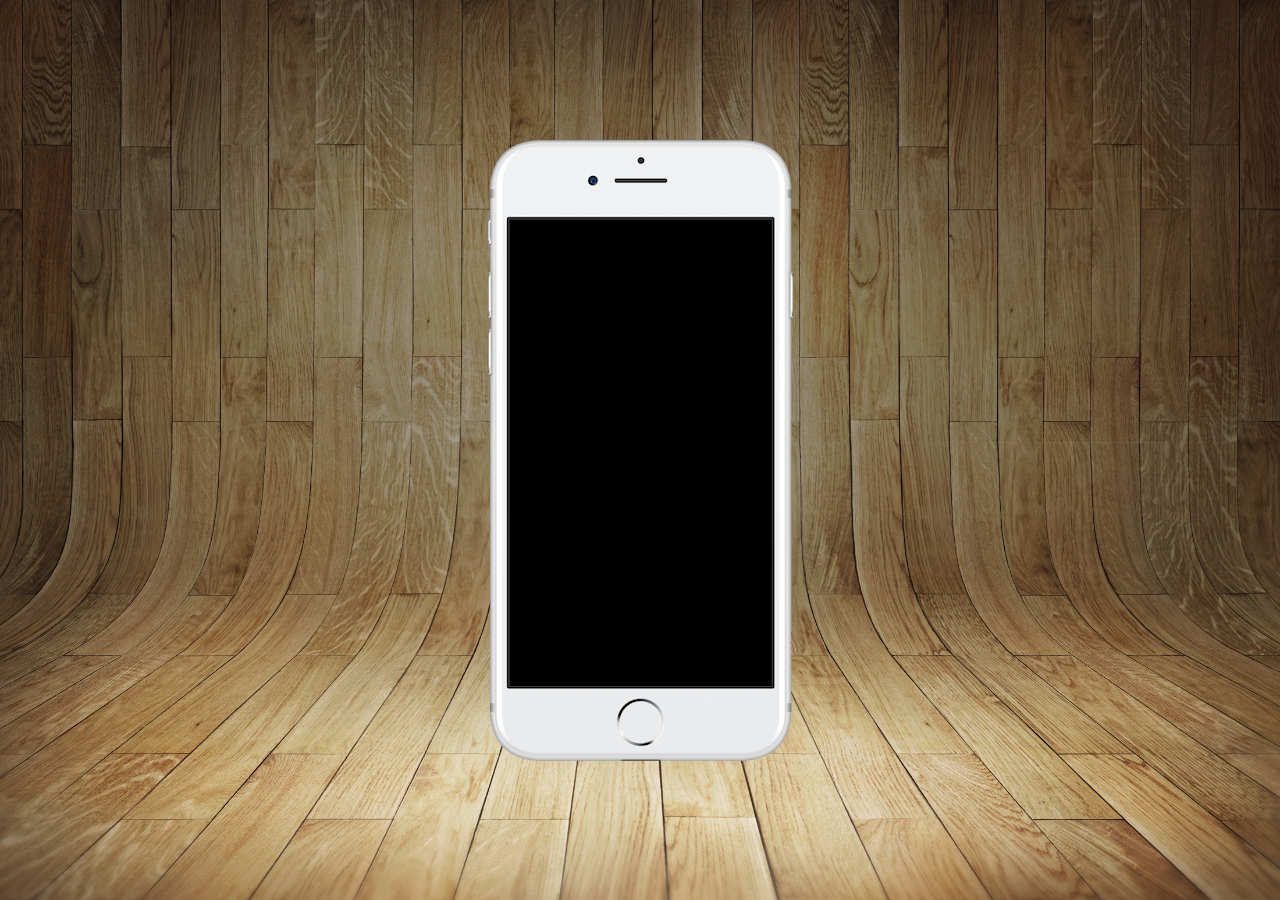
==== index.html @ 458f8637 "dd" ====
<!DOCTYPE html>
<html lang="pt-br">
<head>
    <meta charset="UTF-8">
    <meta name="viewport" content="width=device-width, initial-scale=1.0">
    <title>Projeto Rede Social</title>
    <link rel="shortcut icon" href="favicon.ico" type="image/x-icon">
    <link rel="stylesheet" href="estilos/style.css">
</head>
<body>
    <main>
        <section id="celular">

        </section>
        <section id="redes-socias">
            
        </section>
    </main>  
</body>
</html>
---- estilos/style.css ----
@charset "UTF-8";

*{
    padding: 0px;
    margin: 0px;
    font-family: Arial, Helvetica, sans-serif;
}
html,body{
    height: 100vh;
    width: 100vw;
}
main{
    display: flex;
    justify-content: center;
    align-items: center;
    height: 100vh;
    background: url(../imagens/fundo-madeira.jpg) no-repeat top center;
    background-size: cover;
    background-attachment: fixed;
}
section#celular{
    height: 627px;
    width: 311px;
    background: url(../imagens/frame-iphone.png) no-repeat;

}
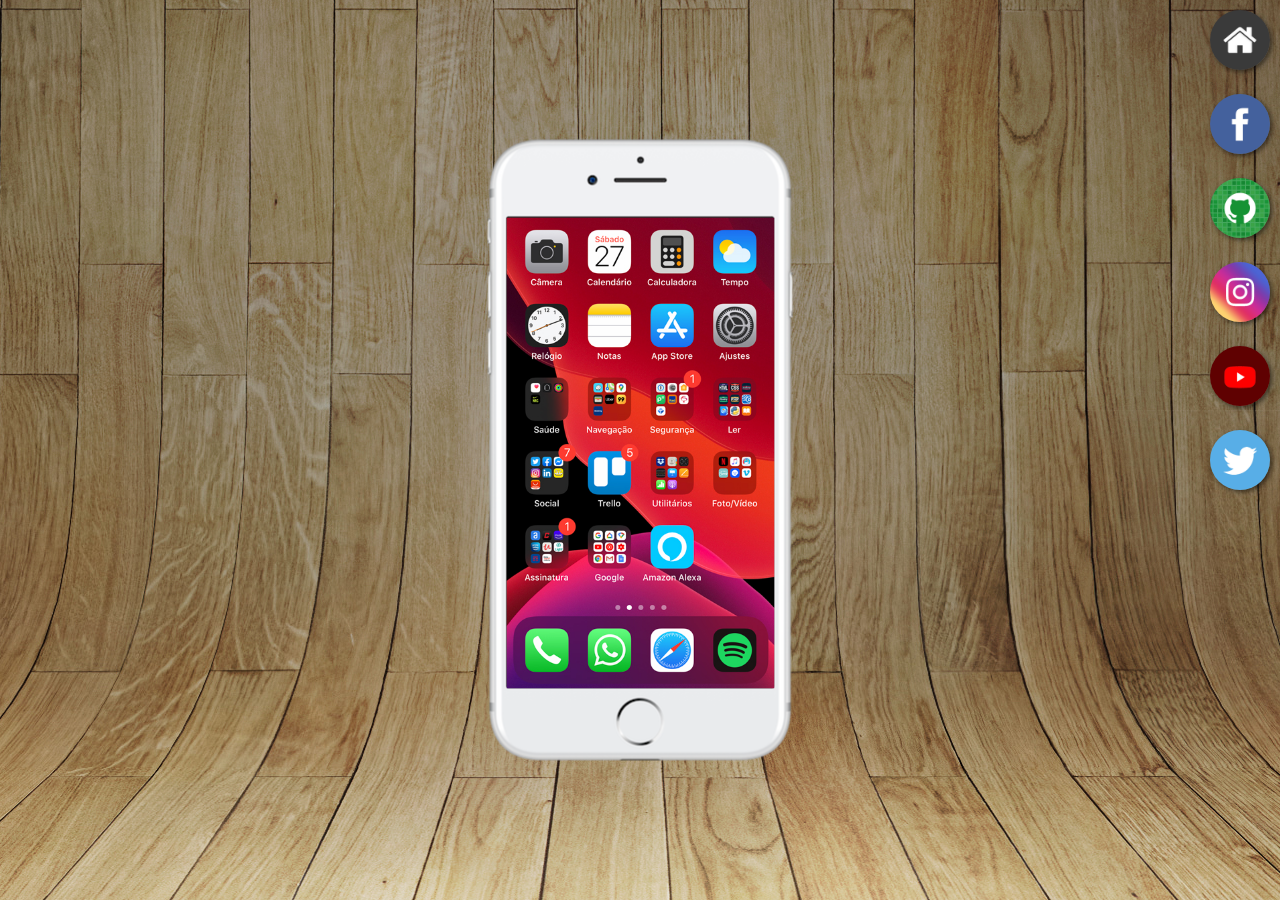
==== commit 35f3a31e: "dia 27" ====
--- a/index.html
+++ b/index.html
@@ -3,18 +3,24 @@
 <head>
     <meta charset="UTF-8">
     <meta name="viewport" content="width=device-width, initial-scale=1.0">
-    <title>Projeto Rede Social</title>
+    <title>Rede-social</title>
     <link rel="shortcut icon" href="favicon.ico" type="image/x-icon">
     <link rel="stylesheet" href="estilos/style.css">
 </head>
 <body>
     <main>
         <section id="celular">
-
+            <iframe src="home.html" frameborder="0" id="tela"></iframe>
         </section>
-        <section id="redes-socias">
-            
+        
+        <section id="icones">
+            <a href=""><img src="imagens/logo-home.jpg" alt=""></a>
+            <a href=""><img src="imagens/logo-facebook.jpg" alt=""></a> 
+            <a href=""><img src="imagens/logo-github.jpg" alt=""></a>
+            <a href=""><img src="imagens/logo-instagram.jpg" alt=""></a>
+            <a href=""><img src="imagens/logo-youtube.jpg" alt=""></a>
+            <a href=""><img src="imagens/logo-twitter.jpg" alt=""></a>
         </section>
-    </main>  
+    </main>
 </body>
 </html>
--- a/estilos/style.css
+++ b/estilos/style.css
@@ -1,26 +1,56 @@
 @charset "UTF-8";
 
-*{
+* {
+    margin: 0px;
     padding: 0px;
-    margin: 0px;
+}
+
+body,html {
     font-family: Arial, Helvetica, sans-serif;
 }
-html,body{
+
+main {
     height: 100vh;
     width: 100vw;
+    background:  url(../imagens/fundo-madeira.jpg) center center no-repeat ;
 }
-main{
-    display: flex;
-    justify-content: center;
-    align-items: center;
-    height: 100vh;
-    background: url(../imagens/fundo-madeira.jpg) no-repeat top center;
-    background-size: cover;
-    background-attachment: fixed;
+
+section#celular {
+    position: absolute;
+    top: 50%;
+    left: 50%;
+    transform: translate(-50%,-50%);
+    width: 311px;
+    height: 627px;
+    background-image: url(../imagens/frame-iphone.png);
 }
-section#celular{
-    height: 627px;
-    width: 311px;
-    background: url(../imagens/frame-iphone.png) no-repeat;
+
+iframe#tela {
+    position: relative;
+    top: 81px;
+    left: 22px;
+    width: 268px;
+    height: 471px;
+}
+
+section#icones img {
+    width: 60px;
+    margin: 10px;
+    border-radius: 50%; 
+    box-shadow: 2px 2px 5px rgba(0, 0, 0, 0.541);
+    box-sizing: border-box;
+}
+
+section#icones {
+    text-align: right;
+    display:  flex;
+    flex-direction:  column;
+}
+
+section#icones img:hover {
+    border: 3px solid rgba(255, 255, 255, 0.616);
+    transform: scale(1.2) translate(-3px, -1px);
+    box-shadow: 6px 6px 12px rgba(0, 0, 0, 0.616);
+    transition-duration: 0.3s;
 
 }
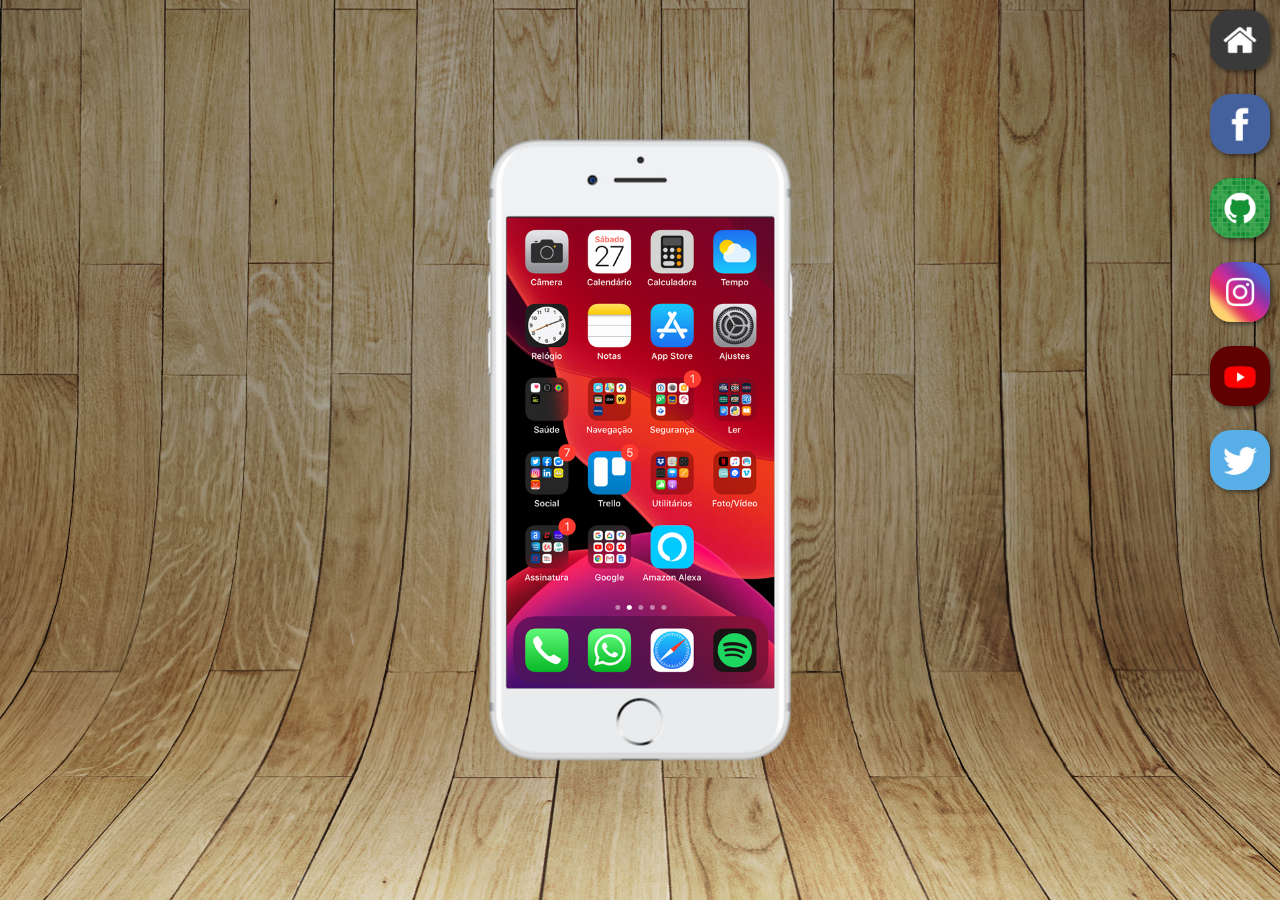
==== commit 778428b5: "ex" ====
--- a/index.html
+++ b/index.html
@@ -10,16 +10,16 @@
 <body>
     <main>
         <section id="celular">
-            <iframe src="home.html" frameborder="0" id="tela"></iframe>
+            <iframe src="paginas/home.html" frameborder="0" name="tela" id="tela"></iframe>
         </section>
         
         <section id="icones">
-            <a href=""><img src="imagens/logo-home.jpg" alt=""></a>
-            <a href=""><img src="imagens/logo-facebook.jpg" alt=""></a> 
-            <a href=""><img src="imagens/logo-github.jpg" alt=""></a>
-            <a href=""><img src="imagens/logo-instagram.jpg" alt=""></a>
-            <a href=""><img src="imagens/logo-youtube.jpg" alt=""></a>
-            <a href=""><img src="imagens/logo-twitter.jpg" alt=""></a>
+            <a href="paginas/home.html" target="tela"><img src="imagens/logo-home.jpg" alt="home" ></a>
+            <a href="paginas/facebook.html" target="tela"><img src="imagens/logo-facebook.jpg" alt="Facebook"></a> 
+            <a href="paginas/github.html" target="tela"><img src="imagens/logo-github.jpg" alt="Gitub"></a>
+            <a href="paginas/instagram.html" target="tela"><img src="imagens/logo-instagram.jpg" alt="Instagram"></a>
+            <a href="paginas/youtube.html" target="tela"><img src="imagens/logo-youtube.jpg" alt="Youtube"></a>
+            <a href="paginas/twitter.html" target="tela"><img src="imagens/logo-twitter.jpg" alt="Twitter" ></a>
         </section>
     </main>
 </body>
--- a/estilos/style.css
+++ b/estilos/style.css
@@ -36,7 +36,7 @@
 section#icones img {
     width: 60px;
     margin: 10px;
-    border-radius: 50%; 
+    border-radius: 35%; 
     box-shadow: 2px 2px 5px rgba(0, 0, 0, 0.541);
     box-sizing: border-box;
 }
